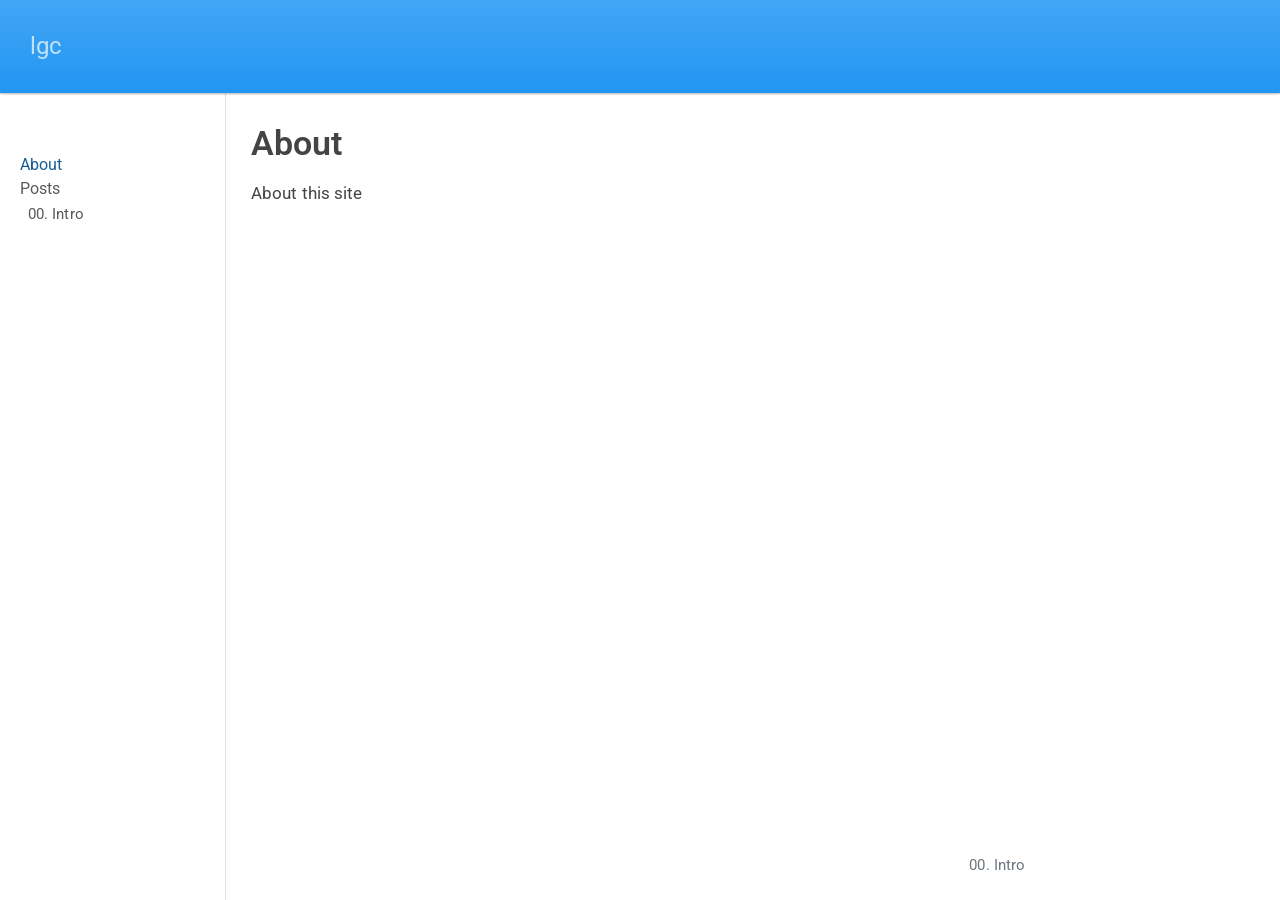
==== docs/about.html @ 0ce7c292 "Initial commit" ====
<!DOCTYPE html>
<html xmlns="http://www.w3.org/1999/xhtml" lang="en" xml:lang="en"><head>

<meta charset="utf-8">
<meta name="generator" content="quarto-1.7.32">

<meta name="viewport" content="width=device-width, initial-scale=1.0, user-scalable=yes">


<title>About – lgc</title>
<style>
code{white-space: pre-wrap;}
span.smallcaps{font-variant: small-caps;}
div.columns{display: flex; gap: min(4vw, 1.5em);}
div.column{flex: auto; overflow-x: auto;}
div.hanging-indent{margin-left: 1.5em; text-indent: -1.5em;}
ul.task-list{list-style: none;}
ul.task-list li input[type="checkbox"] {
  width: 0.8em;
  margin: 0 0.8em 0.2em -1em; /* quarto-specific, see https://github.com/quarto-dev/quarto-cli/issues/4556 */ 
  vertical-align: middle;
}
</style>


<script src="site_libs/quarto-nav/quarto-nav.js"></script>
<script src="site_libs/quarto-nav/headroom.min.js"></script>
<script src="site_libs/clipboard/clipboard.min.js"></script>
<script src="site_libs/quarto-search/autocomplete.umd.js"></script>
<script src="site_libs/quarto-search/fuse.min.js"></script>
<script src="site_libs/quarto-search/quarto-search.js"></script>
<meta name="quarto:offset" content="./">
<link href="./posts/00. Intro.html" rel="next">
<script src="site_libs/quarto-html/quarto.js" type="module"></script>
<script src="site_libs/quarto-html/tabsets/tabsets.js" type="module"></script>
<script src="site_libs/quarto-html/popper.min.js"></script>
<script src="site_libs/quarto-html/tippy.umd.min.js"></script>
<script src="site_libs/quarto-html/anchor.min.js"></script>
<link href="site_libs/quarto-html/tippy.css" rel="stylesheet">
<link href="site_libs/quarto-html/quarto-syntax-highlighting-37eea08aefeeee20ff55810ff984fec1.css" rel="stylesheet" id="quarto-text-highlighting-styles">
<script src="site_libs/bootstrap/bootstrap.min.js"></script>
<link href="site_libs/bootstrap/bootstrap-icons.css" rel="stylesheet">
<link href="site_libs/bootstrap/bootstrap-18eeb1e4724f05d3397e201ec597c88e.min.css" rel="stylesheet" append-hash="true" id="quarto-bootstrap" data-mode="light">
<script id="quarto-search-options" type="application/json">{
  "location": "navbar",
  "copy-button": false,
  "collapse-after": 3,
  "panel-placement": "end",
  "type": "overlay",
  "limit": 50,
  "keyboard-shortcut": [
    "f",
    "/",
    "s"
  ],
  "show-item-context": false,
  "language": {
    "search-no-results-text": "No results",
    "search-matching-documents-text": "matching documents",
    "search-copy-link-title": "Copy link to search",
    "search-hide-matches-text": "Hide additional matches",
    "search-more-match-text": "more match in this document",
    "search-more-matches-text": "more matches in this document",
    "search-clear-button-title": "Clear",
    "search-text-placeholder": "",
    "search-detached-cancel-button-title": "Cancel",
    "search-submit-button-title": "Submit",
    "search-label": "Search"
  }
}</script>


<link rel="stylesheet" href="styles.css">
</head>

<body class="nav-sidebar docked nav-fixed quarto-light">

<div id="quarto-search-results"></div>
  <header id="quarto-header" class="headroom fixed-top">
    <nav class="navbar navbar-expand-lg " data-bs-theme="dark">
      <div class="navbar-container container-fluid">
      <div class="navbar-brand-container mx-auto">
    <a class="navbar-brand" href="./index.html">
    <span class="navbar-title">lgc</span>
    </a>
  </div>
            <div id="quarto-search" class="" title="Search"></div>
          <button class="navbar-toggler" type="button" data-bs-toggle="collapse" data-bs-target="#navbarCollapse" aria-controls="navbarCollapse" role="menu" aria-expanded="false" aria-label="Toggle navigation" onclick="if (window.quartoToggleHeadroom) { window.quartoToggleHeadroom(); }">
  <span class="navbar-toggler-icon"></span>
</button>
          <div class="collapse navbar-collapse" id="navbarCollapse">
            <ul class="navbar-nav navbar-nav-scroll ms-auto">
  <li class="nav-item compact">
    <a class="nav-link" href="https://github.com/gangcheol/"> <i class="bi bi-github" role="img">
</i> 
<span class="menu-text"></span></a>
  </li>  
</ul>
          </div> <!-- /navcollapse -->
            <div class="quarto-navbar-tools">
</div>
      </div> <!-- /container-fluid -->
    </nav>
  <nav class="quarto-secondary-nav">
    <div class="container-fluid d-flex">
      <button type="button" class="quarto-btn-toggle btn" data-bs-toggle="collapse" role="button" data-bs-target=".quarto-sidebar-collapse-item" aria-controls="quarto-sidebar" aria-expanded="false" aria-label="Toggle sidebar navigation" onclick="if (window.quartoToggleHeadroom) { window.quartoToggleHeadroom(); }">
        <i class="bi bi-layout-text-sidebar-reverse"></i>
      </button>
        <nav class="quarto-page-breadcrumbs" aria-label="breadcrumb"><ol class="breadcrumb"><li class="breadcrumb-item"><a href="./about.html">About</a></li></ol></nav>
        <a class="flex-grow-1" role="navigation" data-bs-toggle="collapse" data-bs-target=".quarto-sidebar-collapse-item" aria-controls="quarto-sidebar" aria-expanded="false" aria-label="Toggle sidebar navigation" onclick="if (window.quartoToggleHeadroom) { window.quartoToggleHeadroom(); }">      
        </a>
      <button type="button" class="btn quarto-search-button" aria-label="Search" onclick="window.quartoOpenSearch();">
        <i class="bi bi-search"></i>
      </button>
    </div>
  </nav>
</header>
<!-- content -->
<div id="quarto-content" class="quarto-container page-columns page-rows-contents page-layout-article page-navbar">
<!-- sidebar -->
  <nav id="quarto-sidebar" class="sidebar collapse collapse-horizontal quarto-sidebar-collapse-item sidebar-navigation docked overflow-auto">
        <div class="mt-2 flex-shrink-0 align-items-center">
        <div class="sidebar-search">
        <div id="quarto-search" class="" title="Search"></div>
        </div>
        </div>
    <div class="sidebar-menu-container"> 
    <ul class="list-unstyled mt-1">
        <li class="sidebar-item">
  <div class="sidebar-item-container"> 
  <a href="./about.html" class="sidebar-item-text sidebar-link active">
 <span class="menu-text">About</span></a>
  </div>
</li>
        <li class="sidebar-item sidebar-item-section">
      <div class="sidebar-item-container"> 
            <a class="sidebar-item-text sidebar-link text-start" data-bs-toggle="collapse" data-bs-target="#quarto-sidebar-section-1" role="navigation" aria-expanded="true">
 <span class="menu-text">Posts</span></a>
          <a class="sidebar-item-toggle text-start" data-bs-toggle="collapse" data-bs-target="#quarto-sidebar-section-1" role="navigation" aria-expanded="true" aria-label="Toggle section">
            <i class="bi bi-chevron-right ms-2"></i>
          </a> 
      </div>
      <ul id="quarto-sidebar-section-1" class="collapse list-unstyled sidebar-section depth1 show">  
          <li class="sidebar-item">
  <div class="sidebar-item-container"> 
  <a href="./posts/00. Intro.html" class="sidebar-item-text sidebar-link">
 <span class="menu-text">00. Intro</span></a>
  </div>
</li>
      </ul>
  </li>
    </ul>
    </div>
</nav>
<div id="quarto-sidebar-glass" class="quarto-sidebar-collapse-item" data-bs-toggle="collapse" data-bs-target=".quarto-sidebar-collapse-item"></div>
<!-- margin-sidebar -->
    <div id="quarto-margin-sidebar" class="sidebar margin-sidebar zindex-bottom">
        
    </div>
<!-- main -->
<main class="content" id="quarto-document-content">

<header id="title-block-header" class="quarto-title-block default">
<div class="quarto-title">
<h1 class="title">About</h1>
</div>



<div class="quarto-title-meta">

    
  
    
  </div>
  


</header>


<p>About this site</p>



</main> <!-- /main -->
<script id="quarto-html-after-body" type="application/javascript">
  window.document.addEventListener("DOMContentLoaded", function (event) {
    const icon = "";
    const anchorJS = new window.AnchorJS();
    anchorJS.options = {
      placement: 'right',
      icon: icon
    };
    anchorJS.add('.anchored');
    const isCodeAnnotation = (el) => {
      for (const clz of el.classList) {
        if (clz.startsWith('code-annotation-')) {                     
          return true;
        }
      }
      return false;
    }
    const onCopySuccess = function(e) {
      // button target
      const button = e.trigger;
      // don't keep focus
      button.blur();
      // flash "checked"
      button.classList.add('code-copy-button-checked');
      var currentTitle = button.getAttribute("title");
      button.setAttribute("title", "Copied!");
      let tooltip;
      if (window.bootstrap) {
        button.setAttribute("data-bs-toggle", "tooltip");
        button.setAttribute("data-bs-placement", "left");
        button.setAttribute("data-bs-title", "Copied!");
        tooltip = new bootstrap.Tooltip(button, 
          { trigger: "manual", 
            customClass: "code-copy-button-tooltip",
            offset: [0, -8]});
        tooltip.show();    
      }
      setTimeout(function() {
        if (tooltip) {
          tooltip.hide();
          button.removeAttribute("data-bs-title");
          button.removeAttribute("data-bs-toggle");
          button.removeAttribute("data-bs-placement");
        }
        button.setAttribute("title", currentTitle);
        button.classList.remove('code-copy-button-checked');
      }, 1000);
      // clear code selection
      e.clearSelection();
    }
    const getTextToCopy = function(trigger) {
        const codeEl = trigger.previousElementSibling.cloneNode(true);
        for (const childEl of codeEl.children) {
          if (isCodeAnnotation(childEl)) {
            childEl.remove();
          }
        }
        return codeEl.innerText;
    }
    const clipboard = new window.ClipboardJS('.code-copy-button:not([data-in-quarto-modal])', {
      text: getTextToCopy
    });
    clipboard.on('success', onCopySuccess);
    if (window.document.getElementById('quarto-embedded-source-code-modal')) {
      const clipboardModal = new window.ClipboardJS('.code-copy-button[data-in-quarto-modal]', {
        text: getTextToCopy,
        container: window.document.getElementById('quarto-embedded-source-code-modal')
      });
      clipboardModal.on('success', onCopySuccess);
    }
      var localhostRegex = new RegExp(/^(?:http|https):\/\/localhost\:?[0-9]*\//);
      var mailtoRegex = new RegExp(/^mailto:/);
        var filterRegex = new RegExp('/' + window.location.host + '/');
      var isInternal = (href) => {
          return filterRegex.test(href) || localhostRegex.test(href) || mailtoRegex.test(href);
      }
      // Inspect non-navigation links and adorn them if external
     var links = window.document.querySelectorAll('a[href]:not(.nav-link):not(.navbar-brand):not(.toc-action):not(.sidebar-link):not(.sidebar-item-toggle):not(.pagination-link):not(.no-external):not([aria-hidden]):not(.dropdown-item):not(.quarto-navigation-tool):not(.about-link)');
      for (var i=0; i<links.length; i++) {
        const link = links[i];
        if (!isInternal(link.href)) {
          // undo the damage that might have been done by quarto-nav.js in the case of
          // links that we want to consider external
          if (link.dataset.originalHref !== undefined) {
            link.href = link.dataset.originalHref;
          }
        }
      }
    function tippyHover(el, contentFn, onTriggerFn, onUntriggerFn) {
      const config = {
        allowHTML: true,
        maxWidth: 500,
        delay: 100,
        arrow: false,
        appendTo: function(el) {
            return el.parentElement;
        },
        interactive: true,
        interactiveBorder: 10,
        theme: 'quarto',
        placement: 'bottom-start',
      };
      if (contentFn) {
        config.content = contentFn;
      }
      if (onTriggerFn) {
        config.onTrigger = onTriggerFn;
      }
      if (onUntriggerFn) {
        config.onUntrigger = onUntriggerFn;
      }
      window.tippy(el, config); 
    }
    const noterefs = window.document.querySelectorAll('a[role="doc-noteref"]');
    for (var i=0; i<noterefs.length; i++) {
      const ref = noterefs[i];
      tippyHover(ref, function() {
        // use id or data attribute instead here
        let href = ref.getAttribute('data-footnote-href') || ref.getAttribute('href');
        try { href = new URL(href).hash; } catch {}
        const id = href.replace(/^#\/?/, "");
        const note = window.document.getElementById(id);
        if (note) {
          return note.innerHTML;
        } else {
          return "";
        }
      });
    }
    const xrefs = window.document.querySelectorAll('a.quarto-xref');
    const processXRef = (id, note) => {
      // Strip column container classes
      const stripColumnClz = (el) => {
        el.classList.remove("page-full", "page-columns");
        if (el.children) {
          for (const child of el.children) {
            stripColumnClz(child);
          }
        }
      }
      stripColumnClz(note)
      if (id === null || id.startsWith('sec-')) {
        // Special case sections, only their first couple elements
        const container = document.createElement("div");
        if (note.children && note.children.length > 2) {
          container.appendChild(note.children[0].cloneNode(true));
          for (let i = 1; i < note.children.length; i++) {
            const child = note.children[i];
            if (child.tagName === "P" && child.innerText === "") {
              continue;
            } else {
              container.appendChild(child.cloneNode(true));
              break;
            }
          }
          if (window.Quarto?.typesetMath) {
            window.Quarto.typesetMath(container);
          }
          return container.innerHTML
        } else {
          if (window.Quarto?.typesetMath) {
            window.Quarto.typesetMath(note);
          }
          return note.innerHTML;
        }
      } else {
        // Remove any anchor links if they are present
        const anchorLink = note.querySelector('a.anchorjs-link');
        if (anchorLink) {
          anchorLink.remove();
        }
        if (window.Quarto?.typesetMath) {
          window.Quarto.typesetMath(note);
        }
        if (note.classList.contains("callout")) {
          return note.outerHTML;
        } else {
          return note.innerHTML;
        }
      }
    }
    for (var i=0; i<xrefs.length; i++) {
      const xref = xrefs[i];
      tippyHover(xref, undefined, function(instance) {
        instance.disable();
        let url = xref.getAttribute('href');
        let hash = undefined; 
        if (url.startsWith('#')) {
          hash = url;
        } else {
          try { hash = new URL(url).hash; } catch {}
        }
        if (hash) {
          const id = hash.replace(/^#\/?/, "");
          const note = window.document.getElementById(id);
          if (note !== null) {
            try {
              const html = processXRef(id, note.cloneNode(true));
              instance.setContent(html);
            } finally {
              instance.enable();
              instance.show();
            }
          } else {
            // See if we can fetch this
            fetch(url.split('#')[0])
            .then(res => res.text())
            .then(html => {
              const parser = new DOMParser();
              const htmlDoc = parser.parseFromString(html, "text/html");
              const note = htmlDoc.getElementById(id);
              if (note !== null) {
                const html = processXRef(id, note);
                instance.setContent(html);
              } 
            }).finally(() => {
              instance.enable();
              instance.show();
            });
          }
        } else {
          // See if we can fetch a full url (with no hash to target)
          // This is a special case and we should probably do some content thinning / targeting
          fetch(url)
          .then(res => res.text())
          .then(html => {
            const parser = new DOMParser();
            const htmlDoc = parser.parseFromString(html, "text/html");
            const note = htmlDoc.querySelector('main.content');
            if (note !== null) {
              // This should only happen for chapter cross references
              // (since there is no id in the URL)
              // remove the first header
              if (note.children.length > 0 && note.children[0].tagName === "HEADER") {
                note.children[0].remove();
              }
              const html = processXRef(null, note);
              instance.setContent(html);
            } 
          }).finally(() => {
            instance.enable();
            instance.show();
          });
        }
      }, function(instance) {
      });
    }
        let selectedAnnoteEl;
        const selectorForAnnotation = ( cell, annotation) => {
          let cellAttr = 'data-code-cell="' + cell + '"';
          let lineAttr = 'data-code-annotation="' +  annotation + '"';
          const selector = 'span[' + cellAttr + '][' + lineAttr + ']';
          return selector;
        }
        const selectCodeLines = (annoteEl) => {
          const doc = window.document;
          const targetCell = annoteEl.getAttribute("data-target-cell");
          const targetAnnotation = annoteEl.getAttribute("data-target-annotation");
          const annoteSpan = window.document.querySelector(selectorForAnnotation(targetCell, targetAnnotation));
          const lines = annoteSpan.getAttribute("data-code-lines").split(",");
          const lineIds = lines.map((line) => {
            return targetCell + "-" + line;
          })
          let top = null;
          let height = null;
          let parent = null;
          if (lineIds.length > 0) {
              //compute the position of the single el (top and bottom and make a div)
              const el = window.document.getElementById(lineIds[0]);
              top = el.offsetTop;
              height = el.offsetHeight;
              parent = el.parentElement.parentElement;
            if (lineIds.length > 1) {
              const lastEl = window.document.getElementById(lineIds[lineIds.length - 1]);
              const bottom = lastEl.offsetTop + lastEl.offsetHeight;
              height = bottom - top;
            }
            if (top !== null && height !== null && parent !== null) {
              // cook up a div (if necessary) and position it 
              let div = window.document.getElementById("code-annotation-line-highlight");
              if (div === null) {
                div = window.document.createElement("div");
                div.setAttribute("id", "code-annotation-line-highlight");
                div.style.position = 'absolute';
                parent.appendChild(div);
              }
              div.style.top = top - 2 + "px";
              div.style.height = height + 4 + "px";
              div.style.left = 0;
              let gutterDiv = window.document.getElementById("code-annotation-line-highlight-gutter");
              if (gutterDiv === null) {
                gutterDiv = window.document.createElement("div");
                gutterDiv.setAttribute("id", "code-annotation-line-highlight-gutter");
                gutterDiv.style.position = 'absolute';
                const codeCell = window.document.getElementById(targetCell);
                const gutter = codeCell.querySelector('.code-annotation-gutter');
                gutter.appendChild(gutterDiv);
              }
              gutterDiv.style.top = top - 2 + "px";
              gutterDiv.style.height = height + 4 + "px";
            }
            selectedAnnoteEl = annoteEl;
          }
        };
        const unselectCodeLines = () => {
          const elementsIds = ["code-annotation-line-highlight", "code-annotation-line-highlight-gutter"];
          elementsIds.forEach((elId) => {
            const div = window.document.getElementById(elId);
            if (div) {
              div.remove();
            }
          });
          selectedAnnoteEl = undefined;
        };
          // Handle positioning of the toggle
      window.addEventListener(
        "resize",
        throttle(() => {
          elRect = undefined;
          if (selectedAnnoteEl) {
            selectCodeLines(selectedAnnoteEl);
          }
        }, 10)
      );
      function throttle(fn, ms) {
      let throttle = false;
      let timer;
        return (...args) => {
          if(!throttle) { // first call gets through
              fn.apply(this, args);
              throttle = true;
          } else { // all the others get throttled
              if(timer) clearTimeout(timer); // cancel #2
              timer = setTimeout(() => {
                fn.apply(this, args);
                timer = throttle = false;
              }, ms);
          }
        };
      }
        // Attach click handler to the DT
        const annoteDls = window.document.querySelectorAll('dt[data-target-cell]');
        for (const annoteDlNode of annoteDls) {
          annoteDlNode.addEventListener('click', (event) => {
            const clickedEl = event.target;
            if (clickedEl !== selectedAnnoteEl) {
              unselectCodeLines();
              const activeEl = window.document.querySelector('dt[data-target-cell].code-annotation-active');
              if (activeEl) {
                activeEl.classList.remove('code-annotation-active');
              }
              selectCodeLines(clickedEl);
              clickedEl.classList.add('code-annotation-active');
            } else {
              // Unselect the line
              unselectCodeLines();
              clickedEl.classList.remove('code-annotation-active');
            }
          });
        }
    const findCites = (el) => {
      const parentEl = el.parentElement;
      if (parentEl) {
        const cites = parentEl.dataset.cites;
        if (cites) {
          return {
            el,
            cites: cites.split(' ')
          };
        } else {
          return findCites(el.parentElement)
        }
      } else {
        return undefined;
      }
    };
    var bibliorefs = window.document.querySelectorAll('a[role="doc-biblioref"]');
    for (var i=0; i<bibliorefs.length; i++) {
      const ref = bibliorefs[i];
      const citeInfo = findCites(ref);
      if (citeInfo) {
        tippyHover(citeInfo.el, function() {
          var popup = window.document.createElement('div');
          citeInfo.cites.forEach(function(cite) {
            var citeDiv = window.document.createElement('div');
            citeDiv.classList.add('hanging-indent');
            citeDiv.classList.add('csl-entry');
            var biblioDiv = window.document.getElementById('ref-' + cite);
            if (biblioDiv) {
              citeDiv.innerHTML = biblioDiv.innerHTML;
            }
            popup.appendChild(citeDiv);
          });
          return popup.innerHTML;
        });
      }
    }
  });
  </script>
<nav class="page-navigation">
  <div class="nav-page nav-page-previous">
  </div>
  <div class="nav-page nav-page-next">
      <a href="./posts/00. Intro.html" class="pagination-link" aria-label="00. Intro">
        <span class="nav-page-text">00. Intro</span> <i class="bi bi-arrow-right-short"></i>
      </a>
  </div>
</nav>
</div> <!-- /content -->




</body></html>
---- docs/site_libs/quarto-html/tippy.css ----
.tippy-box[data-animation=fade][data-state=hidden]{opacity:0}[data-tippy-root]{max-width:calc(100vw - 10px)}.tippy-box{position:relative;background-color:#333;color:#fff;border-radius:4px;font-size:14px;line-height:1.4;white-space:normal;outline:0;transition-property:transform,visibility,opacity}.tippy-box[data-placement^=top]>.tippy-arrow{bottom:0}.tippy-box[data-placement^=top]>.tippy-arrow:before{bottom:-7px;left:0;border-width:8px 8px 0;border-top-color:initial;transform-origin:center top}.tippy-box[data-placement^=bottom]>.tippy-arrow{top:0}.tippy-box[data-placement^=bottom]>.tippy-arrow:before{top:-7px;left:0;border-width:0 8px 8px;border-bottom-color:initial;transform-origin:center bottom}.tippy-box[data-placement^=left]>.tippy-arrow{right:0}.tippy-box[data-placement^=left]>.tippy-arrow:before{border-width:8px 0 8px 8px;border-left-color:initial;right:-7px;transform-origin:center left}.tippy-box[data-placement^=right]>.tippy-arrow{left:0}.tippy-box[data-placement^=right]>.tippy-arrow:before{left:-7px;border-width:8px 8px 8px 0;border-right-color:initial;transform-origin:center right}.tippy-box[data-inertia][data-state=visible]{transition-timing-function:cubic-bezier(.54,1.5,.38,1.11)}.tippy-arrow{width:16px;height:16px;color:#333}.tippy-arrow:before{content:"";position:absolute;border-color:transparent;border-style:solid}.tippy-content{position:relative;padding:5px 9px;z-index:1}
---- docs/styles.css ----
/* css styles */
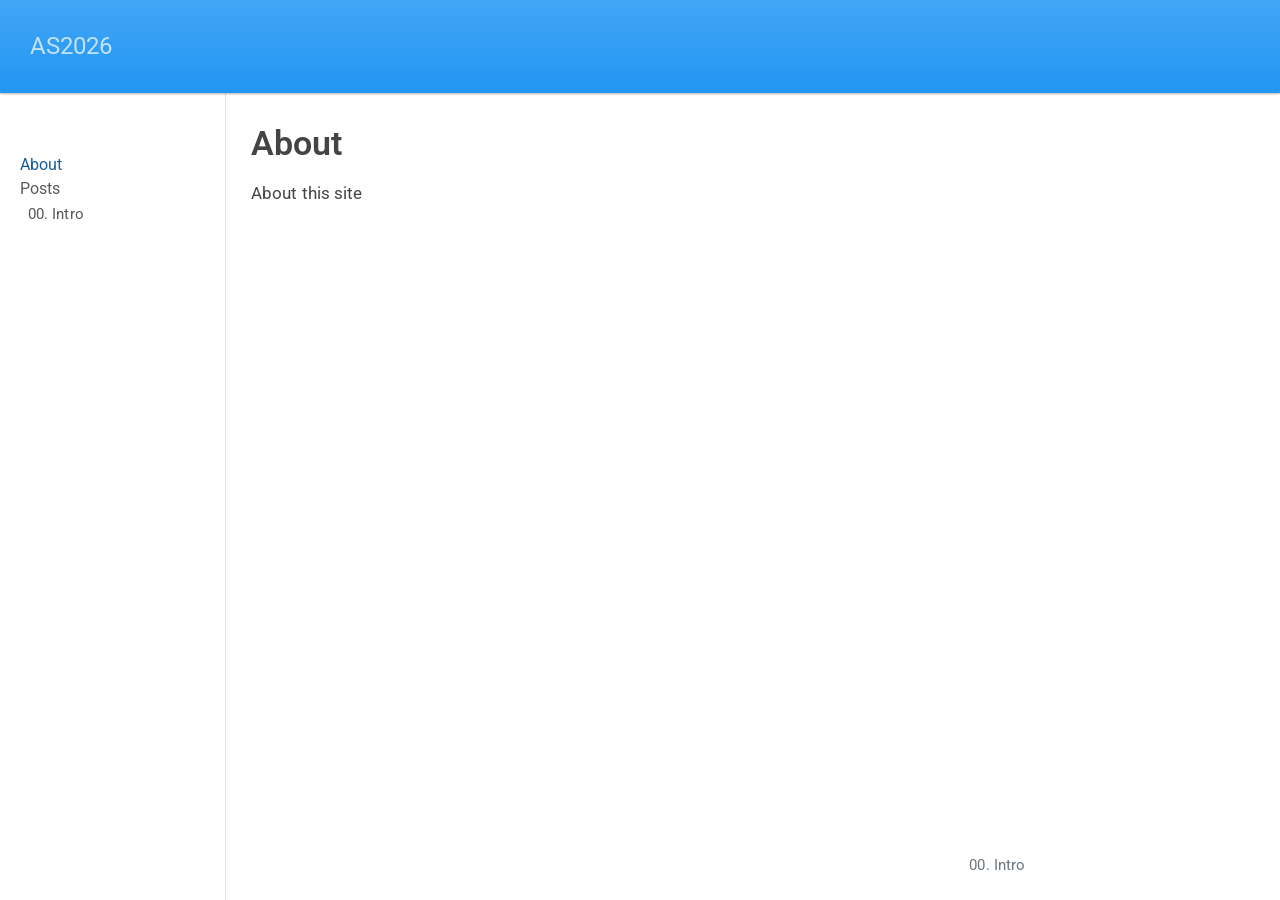
==== commit 42dc0a4d: "dsafsa" ====
--- a/docs/about.html
+++ b/docs/about.html
@@ -7,7 +7,7 @@
 <meta name="viewport" content="width=device-width, initial-scale=1.0, user-scalable=yes">
 
 
-<title>About – lgc</title>
+<title>About – AS2026</title>
 <style>
 code{white-space: pre-wrap;}
 span.smallcaps{font-variant: small-caps;}
@@ -81,7 +81,7 @@
       <div class="navbar-container container-fluid">
       <div class="navbar-brand-container mx-auto">
     <a class="navbar-brand" href="./index.html">
-    <span class="navbar-title">lgc</span>
+    <span class="navbar-title">AS2026</span>
     </a>
   </div>
             <div id="quarto-search" class="" title="Search"></div>
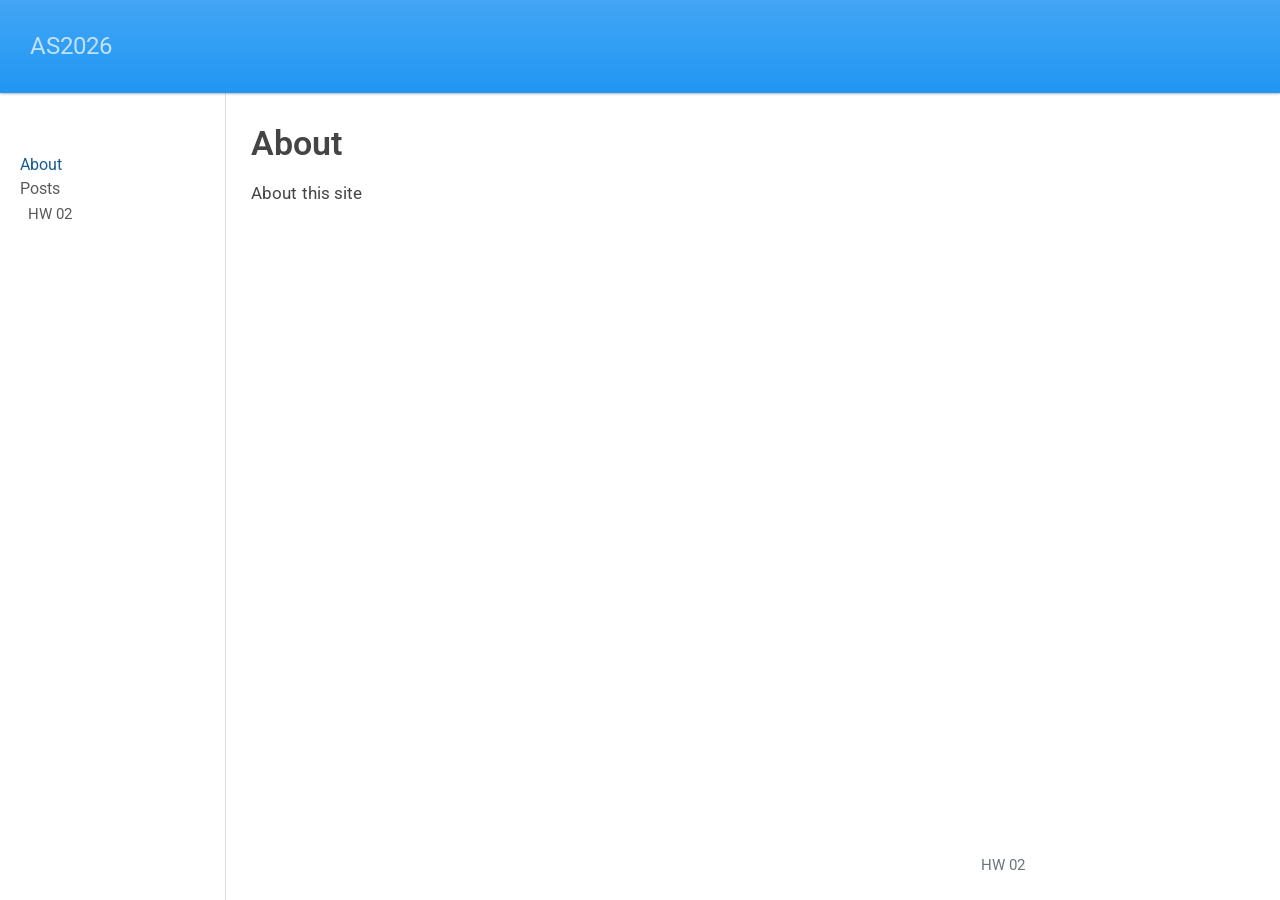
==== commit 29582358: "xsvava" ====
--- a/docs/about.html
+++ b/docs/about.html
@@ -30,7 +30,7 @@
 <script src="site_libs/quarto-search/fuse.min.js"></script>
 <script src="site_libs/quarto-search/quarto-search.js"></script>
 <meta name="quarto:offset" content="./">
-<link href="./posts/00. Intro.html" rel="next">
+<link href="./posts/HW 02.html" rel="next">
 <script src="site_libs/quarto-html/quarto.js" type="module"></script>
 <script src="site_libs/quarto-html/tabsets/tabsets.js" type="module"></script>
 <script src="site_libs/quarto-html/popper.min.js"></script>
@@ -143,8 +143,8 @@
       <ul id="quarto-sidebar-section-1" class="collapse list-unstyled sidebar-section depth1 show">  
           <li class="sidebar-item">
   <div class="sidebar-item-container"> 
-  <a href="./posts/00. Intro.html" class="sidebar-item-text sidebar-link">
- <span class="menu-text">00. Intro</span></a>
+  <a href="./posts/HW 02.html" class="sidebar-item-text sidebar-link">
+ <span class="menu-text">HW 02</span></a>
   </div>
 </li>
       </ul>
@@ -587,8 +587,8 @@
   <div class="nav-page nav-page-previous">
   </div>
   <div class="nav-page nav-page-next">
-      <a href="./posts/00. Intro.html" class="pagination-link" aria-label="00. Intro">
-        <span class="nav-page-text">00. Intro</span> <i class="bi bi-arrow-right-short"></i>
+      <a href="./posts/HW 02.html" class="pagination-link" aria-label="HW 02">
+        <span class="nav-page-text">HW 02</span> <i class="bi bi-arrow-right-short"></i>
       </a>
   </div>
 </nav>
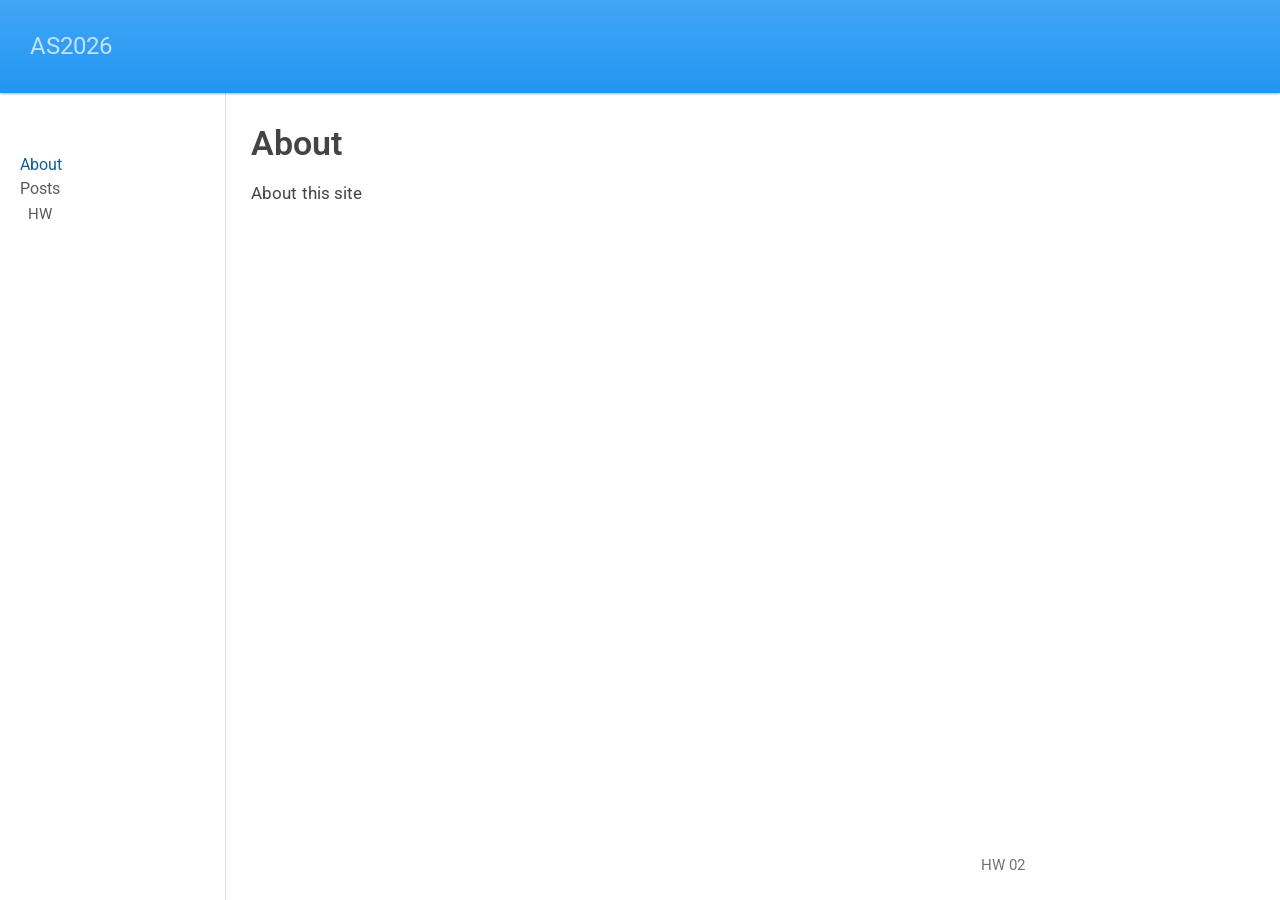
==== commit b30bf970: "dsavavdsa" ====
--- a/docs/about.html
+++ b/docs/about.html
@@ -30,7 +30,7 @@
 <script src="site_libs/quarto-search/fuse.min.js"></script>
 <script src="site_libs/quarto-search/quarto-search.js"></script>
 <meta name="quarto:offset" content="./">
-<link href="./posts/HW 02.html" rel="next">
+<link href="./posts/HW/HW 02.html" rel="next">
 <script src="site_libs/quarto-html/quarto.js" type="module"></script>
 <script src="site_libs/quarto-html/tabsets/tabsets.js" type="module"></script>
 <script src="site_libs/quarto-html/popper.min.js"></script>
@@ -141,12 +141,23 @@
           </a> 
       </div>
       <ul id="quarto-sidebar-section-1" class="collapse list-unstyled sidebar-section depth1 show">  
+          <li class="sidebar-item sidebar-item-section">
+      <div class="sidebar-item-container"> 
+            <a class="sidebar-item-text sidebar-link text-start collapsed" data-bs-toggle="collapse" data-bs-target="#quarto-sidebar-section-2" role="navigation" aria-expanded="false">
+ <span class="menu-text">HW</span></a>
+          <a class="sidebar-item-toggle text-start collapsed" data-bs-toggle="collapse" data-bs-target="#quarto-sidebar-section-2" role="navigation" aria-expanded="false" aria-label="Toggle section">
+            <i class="bi bi-chevron-right ms-2"></i>
+          </a> 
+      </div>
+      <ul id="quarto-sidebar-section-2" class="collapse list-unstyled sidebar-section depth2 ">  
           <li class="sidebar-item">
   <div class="sidebar-item-container"> 
-  <a href="./posts/HW 02.html" class="sidebar-item-text sidebar-link">
+  <a href="./posts/HW/HW 02.html" class="sidebar-item-text sidebar-link">
  <span class="menu-text">HW 02</span></a>
   </div>
 </li>
+      </ul>
+  </li>
       </ul>
   </li>
     </ul>
@@ -587,7 +598,7 @@
   <div class="nav-page nav-page-previous">
   </div>
   <div class="nav-page nav-page-next">
-      <a href="./posts/HW 02.html" class="pagination-link" aria-label="HW 02">
+      <a href="./posts/HW/HW 02.html" class="pagination-link" aria-label="HW 02">
         <span class="nav-page-text">HW 02</span> <i class="bi bi-arrow-right-short"></i>
       </a>
   </div>
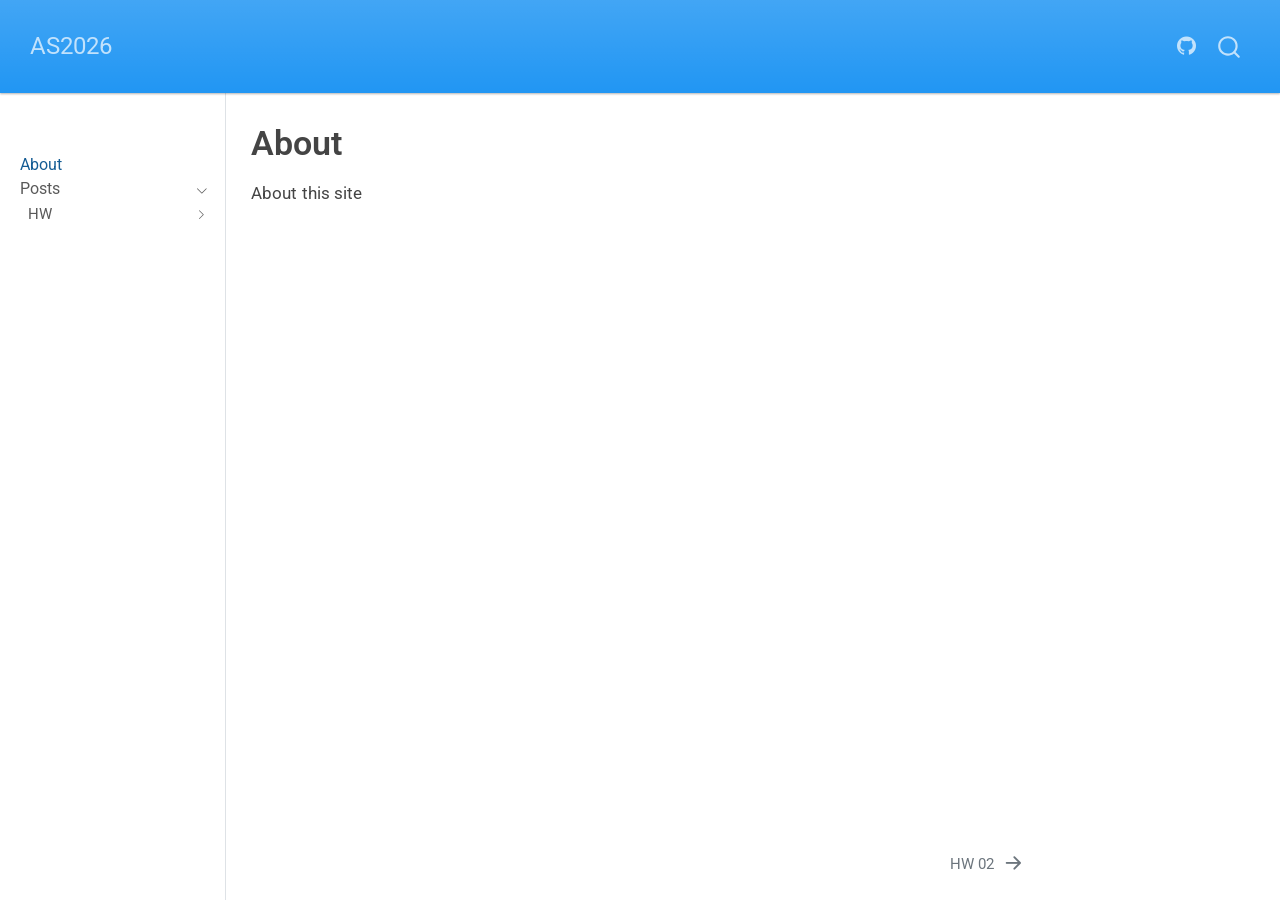
==== commit 99d1e904: "dsavcac" ====
--- a/docs/about.html
+++ b/docs/about.html
@@ -2,13 +2,16 @@
 <html xmlns="http://www.w3.org/1999/xhtml" lang="en" xml:lang="en"><head>
 
 <meta charset="utf-8">
-<meta name="generator" content="quarto-1.7.32">
+<meta name="generator" content="quarto-1.9.38">
 
 <meta name="viewport" content="width=device-width, initial-scale=1.0, user-scalable=yes">
 
 
 <title>About – AS2026</title>
 <style>
+/* Default styles provided by pandoc.
+** See https://pandoc.org/MANUAL.html#variables-for-html for config info.
+*/
 code{white-space: pre-wrap;}
 span.smallcaps{font-variant: small-caps;}
 div.columns{display: flex; gap: min(4vw, 1.5em);}
@@ -37,10 +40,10 @@
 <script src="site_libs/quarto-html/tippy.umd.min.js"></script>
 <script src="site_libs/quarto-html/anchor.min.js"></script>
 <link href="site_libs/quarto-html/tippy.css" rel="stylesheet">
-<link href="site_libs/quarto-html/quarto-syntax-highlighting-37eea08aefeeee20ff55810ff984fec1.css" rel="stylesheet" id="quarto-text-highlighting-styles">
+<link href="site_libs/quarto-html/quarto-syntax-highlighting-15634bcf2e68342d4ad2dfa704d543f6.css" rel="stylesheet" id="quarto-text-highlighting-styles">
 <script src="site_libs/bootstrap/bootstrap.min.js"></script>
 <link href="site_libs/bootstrap/bootstrap-icons.css" rel="stylesheet">
-<link href="site_libs/bootstrap/bootstrap-18eeb1e4724f05d3397e201ec597c88e.min.css" rel="stylesheet" append-hash="true" id="quarto-bootstrap" data-mode="light">
+<link href="site_libs/bootstrap/bootstrap-8107aaa9c353762b8adf357f48dc80d0.min.css" rel="stylesheet" append-hash="true" id="quarto-bootstrap" data-mode="light">
 <script id="quarto-search-options" type="application/json">{
   "location": "navbar",
   "copy-button": false,
@@ -156,6 +159,12 @@
  <span class="menu-text">HW 02</span></a>
   </div>
 </li>
+          <li class="sidebar-item">
+  <div class="sidebar-item-container"> 
+  <a href="./posts/HW/HW 04.html" class="sidebar-item-text sidebar-link">
+ <span class="menu-text">HW 04</span></a>
+  </div>
+</li>
       </ul>
   </li>
       </ul>
@@ -246,13 +255,14 @@
       e.clearSelection();
     }
     const getTextToCopy = function(trigger) {
-        const codeEl = trigger.previousElementSibling.cloneNode(true);
-        for (const childEl of codeEl.children) {
-          if (isCodeAnnotation(childEl)) {
-            childEl.remove();
-          }
-        }
-        return codeEl.innerText;
+      const outerScaffold = trigger.parentElement.cloneNode(true);
+      const codeEl = outerScaffold.querySelector('code');
+      for (const childEl of codeEl.children) {
+        if (isCodeAnnotation(childEl)) {
+          childEl.remove();
+        }
+      }
+      return codeEl.innerText;
     }
     const clipboard = new window.ClipboardJS('.code-copy-button:not([data-in-quarto-modal])', {
       text: getTextToCopy
--- a/docs/site_libs/quarto-html/quarto-syntax-highlighting-15634bcf2e68342d4ad2dfa704d543f6.css
+++ b/docs/site_libs/quarto-html/quarto-syntax-highlighting-15634bcf2e68342d4ad2dfa704d543f6.css
@@ -0,0 +1,236 @@
+/* quarto syntax highlight colors */
+:root {
+  --quarto-hl-ot-color: #003B4F;
+  --quarto-hl-at-color: #657422;
+  --quarto-hl-ss-color: #20794D;
+  --quarto-hl-an-color: #5E5E5E;
+  --quarto-hl-fu-color: #4758AB;
+  --quarto-hl-st-color: #20794D;
+  --quarto-hl-cf-color: #003B4F;
+  --quarto-hl-op-color: #5E5E5E;
+  --quarto-hl-er-color: #AD0000;
+  --quarto-hl-bn-color: #AD0000;
+  --quarto-hl-al-color: #AD0000;
+  --quarto-hl-va-color: #111111;
+  --quarto-hl-bu-color: inherit;
+  --quarto-hl-ex-color: inherit;
+  --quarto-hl-pp-color: #AD0000;
+  --quarto-hl-in-color: #5E5E5E;
+  --quarto-hl-vs-color: #20794D;
+  --quarto-hl-wa-color: #5E5E5E;
+  --quarto-hl-do-color: #5E5E5E;
+  --quarto-hl-im-color: #00769E;
+  --quarto-hl-ch-color: #20794D;
+  --quarto-hl-dt-color: #AD0000;
+  --quarto-hl-fl-color: #AD0000;
+  --quarto-hl-co-color: #5E5E5E;
+  --quarto-hl-cv-color: #5E5E5E;
+  --quarto-hl-cn-color: #8f5902;
+  --quarto-hl-sc-color: #5E5E5E;
+  --quarto-hl-dv-color: #AD0000;
+  --quarto-hl-kw-color: #003B4F;
+}
+
+/* other quarto variables */
+:root {
+  --quarto-font-monospace: SFMono-Regular, Menlo, Monaco, Consolas, "Liberation Mono", "Courier New", monospace;
+}
+
+/* syntax highlight based on Pandoc's rules */
+pre > code.sourceCode > span {
+  color: #003B4F;
+}
+
+code.sourceCode > span {
+  color: #003B4F;
+}
+
+div.sourceCode,
+div.sourceCode pre.sourceCode {
+  color: #003B4F;
+}
+
+/* Normal */
+code span {
+  color: #003B4F;
+}
+
+/* Alert */
+code span.al {
+  color: #AD0000;
+  font-style: inherit;
+}
+
+/* Annotation */
+code span.an {
+  color: #5E5E5E;
+  font-style: inherit;
+}
+
+/* Attribute */
+code span.at {
+  color: #657422;
+  font-style: inherit;
+}
+
+/* BaseN */
+code span.bn {
+  color: #AD0000;
+  font-style: inherit;
+}
+
+/* BuiltIn */
+code span.bu {
+  font-style: inherit;
+}
+
+/* ControlFlow */
+code span.cf {
+  color: #003B4F;
+  font-weight: bold;
+  font-style: inherit;
+}
+
+/* Char */
+code span.ch {
+  color: #20794D;
+  font-style: inherit;
+}
+
+/* Constant */
+code span.cn {
+  color: #8f5902;
+  font-style: inherit;
+}
+
+/* Comment */
+code span.co {
+  color: #5E5E5E;
+  font-style: inherit;
+}
+
+/* CommentVar */
+code span.cv {
+  color: #5E5E5E;
+  font-style: italic;
+}
+
+/* Documentation */
+code span.do {
+  color: #5E5E5E;
+  font-style: italic;
+}
+
+/* DataType */
+code span.dt {
+  color: #AD0000;
+  font-style: inherit;
+}
+
+/* DecVal */
+code span.dv {
+  color: #AD0000;
+  font-style: inherit;
+}
+
+/* Error */
+code span.er {
+  color: #AD0000;
+  font-style: inherit;
+}
+
+/* Extension */
+code span.ex {
+  font-style: inherit;
+}
+
+/* Float */
+code span.fl {
+  color: #AD0000;
+  font-style: inherit;
+}
+
+/* Function */
+code span.fu {
+  color: #4758AB;
+  font-style: inherit;
+}
+
+/* Import */
+code span.im {
+  color: #00769E;
+  font-style: inherit;
+}
+
+/* Information */
+code span.in {
+  color: #5E5E5E;
+  font-style: inherit;
+}
+
+/* Keyword */
+code span.kw {
+  color: #003B4F;
+  font-weight: bold;
+  font-style: inherit;
+}
+
+/* Operator */
+code span.op {
+  color: #5E5E5E;
+  font-style: inherit;
+}
+
+/* Other */
+code span.ot {
+  color: #003B4F;
+  font-style: inherit;
+}
+
+/* Preprocessor */
+code span.pp {
+  color: #AD0000;
+  font-style: inherit;
+}
+
+/* SpecialChar */
+code span.sc {
+  color: #5E5E5E;
+  font-style: inherit;
+}
+
+/* SpecialString */
+code span.ss {
+  color: #20794D;
+  font-style: inherit;
+}
+
+/* String */
+code span.st {
+  color: #20794D;
+  font-style: inherit;
+}
+
+/* Variable */
+code span.va {
+  color: #111111;
+  font-style: inherit;
+}
+
+/* VerbatimString */
+code span.vs {
+  color: #20794D;
+  font-style: inherit;
+}
+
+/* Warning */
+code span.wa {
+  color: #5E5E5E;
+  font-style: italic;
+}
+
+.prevent-inlining {
+  content: "</";
+}
+
+/*# sourceMappingURL=f23921c56f73e400b49028c9186a1aa0.css.map */
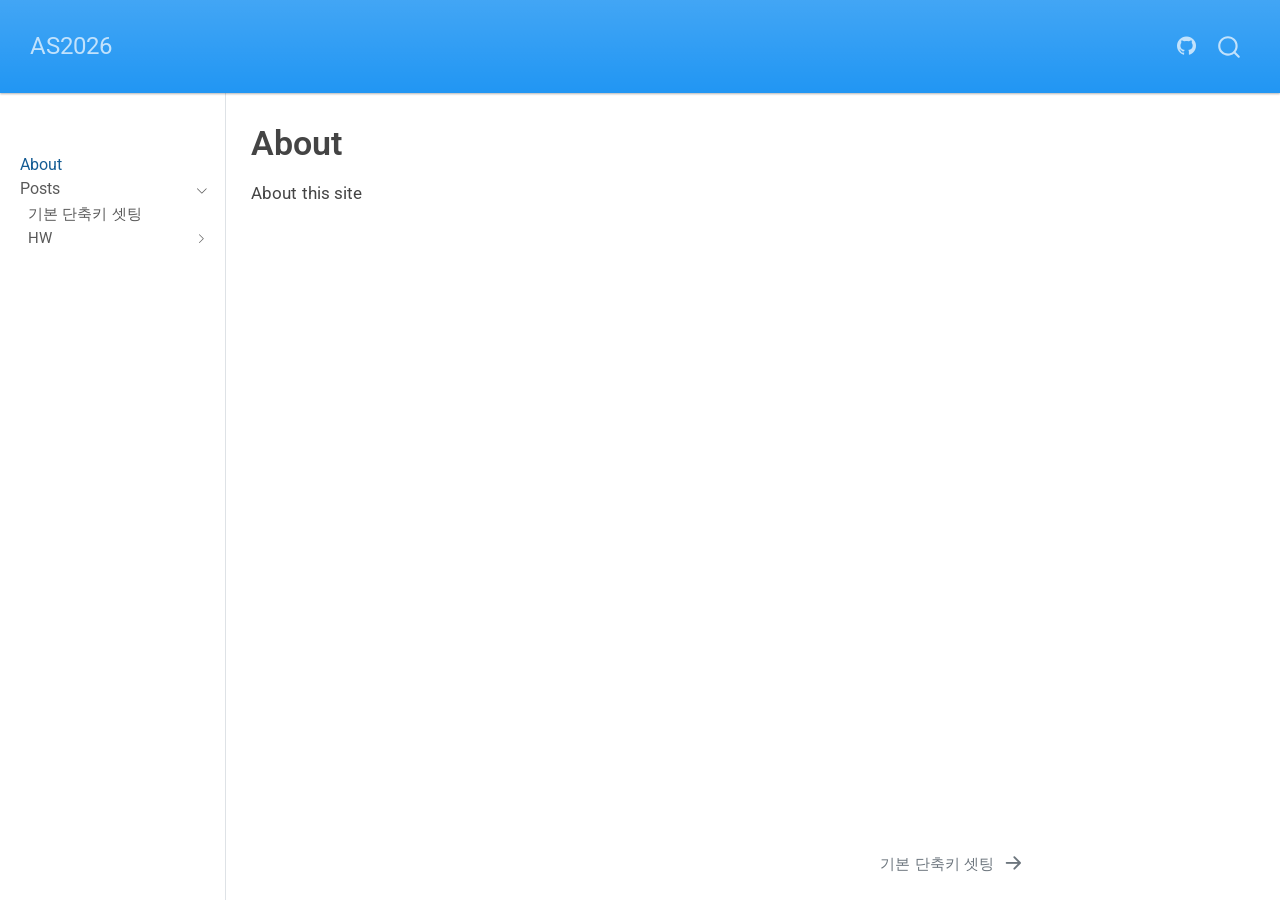
==== commit 1ff2ac0c: "dsava" ====
--- a/docs/about.html
+++ b/docs/about.html
@@ -33,7 +33,7 @@
 <script src="site_libs/quarto-search/fuse.min.js"></script>
 <script src="site_libs/quarto-search/quarto-search.js"></script>
 <meta name="quarto:offset" content="./">
-<link href="./posts/HW/HW 02.html" rel="next">
+<link href="./posts/setting.html" rel="next">
 <script src="site_libs/quarto-html/quarto.js" type="module"></script>
 <script src="site_libs/quarto-html/tabsets/tabsets.js" type="module"></script>
 <script src="site_libs/quarto-html/popper.min.js"></script>
@@ -144,6 +144,12 @@
           </a> 
       </div>
       <ul id="quarto-sidebar-section-1" class="collapse list-unstyled sidebar-section depth1 show">  
+          <li class="sidebar-item">
+  <div class="sidebar-item-container"> 
+  <a href="./posts/setting.html" class="sidebar-item-text sidebar-link">
+ <span class="menu-text">기본 단축키 셋팅</span></a>
+  </div>
+</li>
           <li class="sidebar-item sidebar-item-section">
       <div class="sidebar-item-container"> 
             <a class="sidebar-item-text sidebar-link text-start collapsed" data-bs-toggle="collapse" data-bs-target="#quarto-sidebar-section-2" role="navigation" aria-expanded="false">
@@ -608,8 +614,8 @@
   <div class="nav-page nav-page-previous">
   </div>
   <div class="nav-page nav-page-next">
-      <a href="./posts/HW/HW 02.html" class="pagination-link" aria-label="HW 02">
-        <span class="nav-page-text">HW 02</span> <i class="bi bi-arrow-right-short"></i>
+      <a href="./posts/setting.html" class="pagination-link" aria-label="기본 단축키 셋팅">
+        <span class="nav-page-text">기본 단축키 셋팅</span> <i class="bi bi-arrow-right-short"></i>
       </a>
   </div>
 </nav>
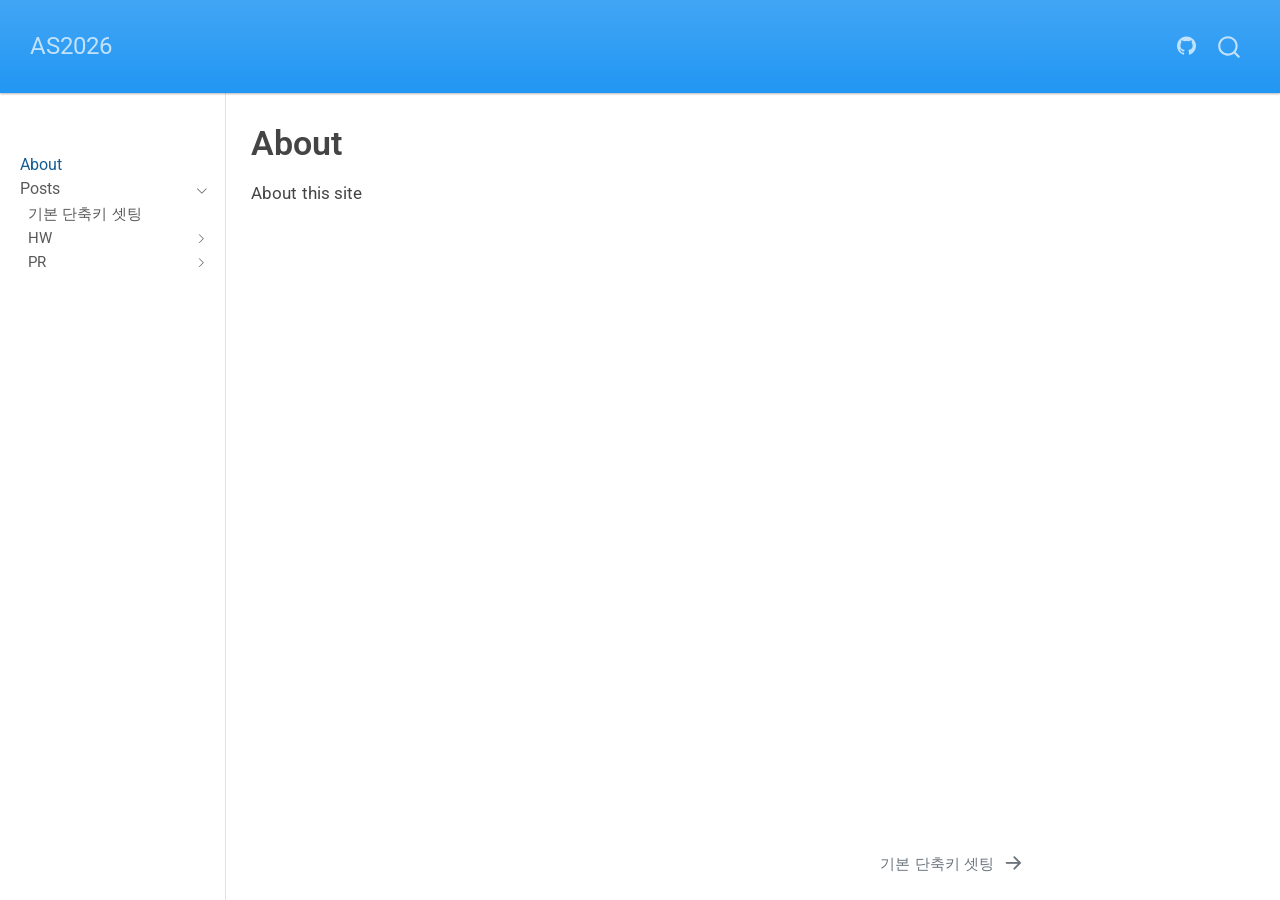
==== commit 19a52b45: "vcadscac" ====
--- a/docs/about.html
+++ b/docs/about.html
@@ -169,6 +169,23 @@
   <div class="sidebar-item-container"> 
   <a href="./posts/HW/HW 04.html" class="sidebar-item-text sidebar-link">
  <span class="menu-text">HW 04</span></a>
+  </div>
+</li>
+      </ul>
+  </li>
+          <li class="sidebar-item sidebar-item-section">
+      <div class="sidebar-item-container"> 
+            <a class="sidebar-item-text sidebar-link text-start collapsed" data-bs-toggle="collapse" data-bs-target="#quarto-sidebar-section-3" role="navigation" aria-expanded="false">
+ <span class="menu-text">PR</span></a>
+          <a class="sidebar-item-toggle text-start collapsed" data-bs-toggle="collapse" data-bs-target="#quarto-sidebar-section-3" role="navigation" aria-expanded="false" aria-label="Toggle section">
+            <i class="bi bi-chevron-right ms-2"></i>
+          </a> 
+      </div>
+      <ul id="quarto-sidebar-section-3" class="collapse list-unstyled sidebar-section depth2 ">  
+          <li class="sidebar-item">
+  <div class="sidebar-item-container"> 
+  <a href="./posts/PR/PR.html" class="sidebar-item-text sidebar-link">
+ <span class="menu-text">PR</span></a>
   </div>
 </li>
       </ul>
